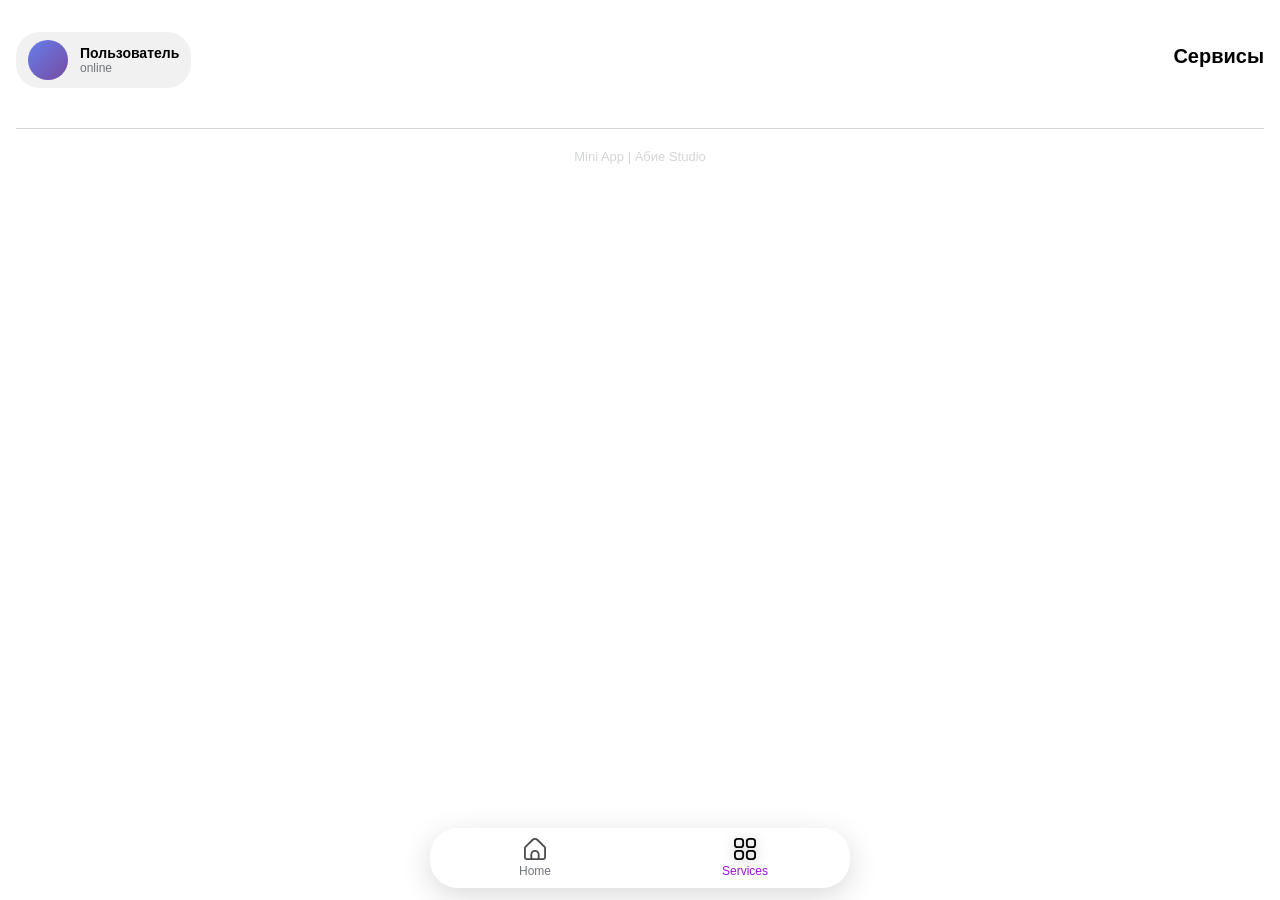
==== Services.html @ af683c38 "Add files via upload" ====
<!DOCTYPE html>
<html lang="ru">
<head>
    <meta charset="UTF-8">
    <meta name="viewport" content="width=device-width, initial-scale=1.0">
    <title>Личный акант | Абие</title>
    <script src="https://telegram.org/js/telegram-web-app.js"></script>
    <style>
        * {
            margin: 0;
            padding: 0;
            box-sizing: border-box;
            font-family: -apple-system, BlinkMacSystemFont, 'Segoe UI', Roboto, Helvetica, Arial, sans-serif;
        }
        
        body {
            background: var(--tg-theme-bg-color, #ffffff);
            color: var(--tg-theme-text-color, #000000);
            min-height: 100vh;
            transition: background-color 0.3s, color 0.3s;
        }
        
        .container {
            max-width: 100%;
            padding: 16px;
            margin: 0 auto;
        }
        
        .header-container {
            display: flex;
            justify-content: space-between;
            align-items: center;
            margin-bottom: 24px;
            padding: 16px 0;
        }
        
        .app-title {
            display: flex;
            flex-direction: column;
            align-items: flex-end;
        }
        
        h1 {
            font-size: 20px;
            font-weight: 700;
            margin-bottom: 8px;
            color: var(--tg-theme-text-color, #000000);
        }
        
        .subtitle {
            font-size: 14px;
            color: var(--tg-theme-hint-color, #707579);
            opacity: 0.8;
        }
        
        .user-profile {
            display: flex;
            align-items: center;
            gap: 12px;
            padding: 8px 12px;
            background: var(--tg-theme-secondary-bg-color, #f1f1f1);
            border-radius: 24px;
            min-width: 150px;
        }
        
        .user-avatar {
            width: 40px;
            height: 40px;
            border-radius: 50%;
            background: linear-gradient(135deg, #667eea 0%, #764ba2 100%);
            display: flex;
            align-items: center;
            justify-content: center;
            color: white;
            font-weight: 600;
            font-size: 16px;
            overflow: hidden;
        }
        
        .user-avatar img {
            width: 100%;
            height: 100%;
            object-fit: cover;
        }
        
        .user-info {
            display: flex;
            flex-direction: column;
        }
        
        .user-name {
            font-size: 14px;
            font-weight: 600;
            color: var(--tg-theme-text-color, #000000);
            white-space: nowrap;
            overflow: hidden;
            text-overflow: ellipsis;
            max-width: 100px;
        }
        
        .user-status {
            font-size: 12px;
            color: var(--tg-theme-hint-color, #707579);
        }
        
        .search-container {
            display: flex;
            margin-bottom: 20px;
            background: var(--tg-theme-secondary-bg-color, #f1f1f1);
            border-radius: 12px;
            overflow: hidden;
            padding: 4px;
        }
        
        #city-input {
            flex: 1;
            padding: 12px 16px;
            border: none;
            background: transparent;
            font-size: 16px;
            color: var(--tg-theme-text-color, #000000);
            outline: none;
        }
        
        #city-input::placeholder {
            color: var(--tg-theme-hint-color, #707579);
        }
        
        #search-btn {
            padding: 12px 20px;
            background: var(--tg-theme-button-color, #3390ec);
            color: var(--tg-theme-button-text-color, #ffffff);
            border: none;
            border-radius: 8px;
            font-size: 16px;
            font-weight: 500;
            cursor: pointer;
            transition: opacity 0.2s;
        }
        
        #search-btn:active {
            opacity: 0.8;
        }
        
        .weather-card {
            background: var(--tg-theme-secondary-bg-color, #f1f1f1);
            border-radius: 16px;
            padding: 20px;
            margin-bottom: 16px;
            display: none;
            animation: fadeIn 0.3s ease;
        }
        
        @keyframes fadeIn {
            from { opacity: 0; transform: translateY(10px); }
            to { opacity: 1; transform: translateY(0); }
        }
        
        .current-weather {
            display: flex;
            justify-content: space-between;
            align-items: center;
            margin-bottom: 20px;
            padding-bottom: 20px;
            border-bottom: 1px solid var(--tg-theme-hint-color, #707579);
            opacity: 0.2;
        }
        
        .weather-info {
            flex: 1;
        }
        
        .city-name {
            font-size: 18px;
            font-weight: 700;
            margin-bottom: 4px;
            color: var(--tg-theme-text-color, #000000);
        }
        
        .weather-description {
            font-size: 14px;
            color: var(--tg-theme-hint-color, #707579);
            margin-bottom: 12px;
            text-transform: capitalize;
        }
        
        .temperature {
            font-size: 48px;
            font-weight: 700;
            color: var(--tg-theme-text-color, #000000);
        }
        
        .weather-icon {
            width: 80px;
            height: 80px;
        }
        
        .weather-details {
            display: grid;
            grid-template-columns: repeat(2, 1fr);
            gap: 12px;
        }
        
        .detail-item {
            background: var(--tg-theme-bg-color, #ffffff);
            border-radius: 12px;
            padding: 16px;
            text-align: center;
        }
        
        .detail-label {
            font-size: 13px;
            color: var(--tg-theme-hint-color, #707579);
            margin-bottom: 6px;
        }
        
        .detail-value {
            font-size: 16px;
            font-weight: 600;
            color: var(--tg-theme-text-color, #000000);
        }
        
        .error-message {
            background: var(--tg-theme-secondary-bg-color, #f1f1f1);
            border-radius: 12px;
            padding: 20px;
            text-align: center;
            display: none;
            margin-bottom: 16px;
            color: var(--tg-theme-text-color, #000000);
            animation: fadeIn 0.3s ease;
        }
        
        .loading {
            text-align: center;
            padding: 40px 0;
            color: var(--tg-theme-hint-color, #707579);
            display: none;
        }
        
        
        
        .location-btn:active {
            opacity: 0.8;
        }
        
        footer {
            text-align: center;
            margin-top: 24px;
            padding-top: 20px;
            border-top: 1px solid var(--tg-theme-hint-color, #707579);
            opacity: 0.3;
            font-size: 13px;
            color: var(--tg-theme-hint-color, #707579);
        }
        
        /* Адаптация для темной темы Telegram */
        @media (prefers-color-scheme: dark) {
            body {
                background: var(--tg-theme-bg-color, #0f0f0f);
            }
            
            .user-profile {
                background: var(--tg-theme-bg-color, #1a1a1a);
            }
        }
        
        /* Анимация загрузки */
        .spinner {
            width: 40px;
            height: 40px;
            border: 3px solid var(--tg-theme-hint-color, #707579);
            border-top-color: var(--tg-theme-button-color, #3390ec);
            border-radius: 50%;
            animation: spin 1s linear infinite;
            margin: 0 auto 16px;
        }
        
        @keyframes spin {
            to { transform: rotate(360deg); }
        }
        
        /* Адаптация под разные размеры экрана */
        @media (max-width: 480px) {
            .header-container {
                flex-direction: column;
                align-items: stretch;
                gap: 16px;
            }
            
            .user-profile {
                align-self: flex-start;
                order: 1;
                min-width: auto;
            }
            
            .app-title {
                align-items: flex-start;
                order: 2;
            }
            
            .weather-details {
                grid-template-columns: 1fr;
            }
            
            .temperature {
                font-size: 40px;
            }
            
            .weather-icon {
                width: 70px;
            }
            
            .user-name {
                max-width: 120px;
            }
        }
        
        @media (max-width: 320px) {
            .user-profile {
                min-width: auto;
                padding: 6px 8px;
            }
            
            .user-avatar {
                width: 32px;
                height: 32px;
                font-size: 14px;
            }
            
            .user-name {
                font-size: 12px;
                max-width: 80px;
            }
            
            .user-status {
                font-size: 10px;
            }
        }
        
        /* Анимация появления профиля */
        @keyframes slideIn {
            from { opacity: 0; transform: translateX(-20px); }
            to { opacity: 1; transform: translateX(0); }
        }
        
        .user-profile {
            animation: slideIn 0.5s ease;
        }

        /* ===== Bottom Navigation | iOS 26 Liquid Glass ===== */
.bottom-nav {
    position: fixed;
    bottom: 12px;
    left: 50%;
    transform: translateX(-50%);
    width: calc(100% - 24px);
    max-width: 420px;

    display: flex;
    justify-content: space-around;
    align-items: center;

    padding: 10px 0;
    border-radius: 28px;

    background: rgba(255, 255, 255, 0.55);
    backdrop-filter: blur(20px);
    -webkit-backdrop-filter: blur(20px);

    box-shadow:
        0 8px 30px rgba(0, 0, 0, 0.15),
        inset 0 1px 0 rgba(255, 255, 255, 0.6);

    z-index: 1000;
}

.nav-item {
    flex: 1;
    text-align: center;
    text-decoration: none;

    display: flex;
    flex-direction: column;
    align-items: center;
    gap: 4px;

    color: var(--tg-theme-hint-color, #707579);
    font-size: 12px;
    font-weight: 500;

    transition: all 0.25s ease;
}

.nav-item img {
    width: 22px;
    height: 22px;
    opacity: 0.7;
}

.nav-item.active {
    color: var(--tg-theme-button-color, #9f11e0);
}

.nav-item.active img {
    opacity: 1;
    filter: drop-shadow(0 2px 6px rgba(0,0,0,0.25));
}

/* Отступ снизу, чтобы контент не перекрывался */
body {
    padding-bottom: 90px;
}

/* Тёмная тема */
@media (prefers-color-scheme: dark) {
    .bottom-nav {
        background: rgba(30, 30, 30, 0.6);
        box-shadow:
            0 8px 30px rgba(0, 0, 0, 0.6),
            inset 0 1px 0 rgba(255, 255, 255, 0.05);
    }
}

    </style>
</head>
<body>

   

    <div class="container">
        <div class="header-container">
            <div class="user-profile" id="user-profile">
                <div class="user-avatar" id="user-avatar">
                    <!-- Аватар будет вставлен через JS -->
                </div>
                <div class="user-info">
                    <div class="user-name" id="user-name">Пользователь</div>
                    <div class="user-status" id="user-status">online</div>
                </div>
            </div>
            
            
            <div class="app-title">
                <h1>Сервисы</h1>
            </div>
        </div>
        <!-- Bottom Navigation -->
        <nav class="bottom-nav">
            <a href="index.html" class="nav-item">
            <img src="ic_home.svg" alt="Home">
            <span>Home</span>
            </a>

            <a href="Services.html" class="nav-item active">
            <img src="ic_servisec.svg" alt="Services">
            <span>Services</span>
            </a>
        </nav>

        <footer>
            <p>Mini App | Абие Studio</p>
        </footer>
    </div>

    <script>
        // Инициализация Telegram Web App
        const tg = window.Telegram.WebApp;
        
        // Расширяем приложение на весь экран
        tg.expand();
        
        // Применяем тему Telegram
        document.body.style.backgroundColor = tg.themeParams.bg_color || '#ffffff';
        document.body.style.color = tg.themeParams.text_color || '#000000';
        
        // Обновление профиля пользователя Telegram
        function updateUserProfile() {
            const user = tg.initDataUnsafe.user;
            const userProfile = document.getElementById('user-profile');
            const userAvatar = document.getElementById('user-avatar');
            const userName = document.getElementById('user-name');
            const userStatus = document.getElementById('user-status');
            
            if (user) {
                // Имя пользователя
                const displayName = user.first_name || user.username || 'Пользователь';
                userName.textContent = displayName;
                
                // Аватар пользователя
                if (user.photo_url) {
                    userAvatar.innerHTML = `<img src="${user.photo_url}" alt="${displayName}">`;
                } else {
                    // Если нет фото, показываем первую букву имени
                    const firstLetter = displayName.charAt(0).toUpperCase();
                    userAvatar.textContent = firstLetter;
                    
                    // Градиент на основе ID пользователя
                    const userId = user.id;
                    const colors = [
                        ['#667eea', '#764ba2'],
                        ['#f093fb', '#f5576c'],
                        ['#4facfe', '#00f2fe'],
                        ['#43e97b', '#38f9d7'],
                        ['#fa709a', '#fee140']
                    ];
                    const colorIndex = userId % colors.length;
                    userAvatar.style.background = `linear-gradient(135deg, ${colors[colorIndex][0]}, ${colors[colorIndex][1]})`;
                }
                
                // Статус (если есть last_name, показываем фамилию)
                if (user.last_name) {
                    userStatus.textContent = user.last_name;
                } else if (user.username) {
                    userStatus.textContent = `@${user.username}`;
                } else {
                    userStatus.textContent = 'Telegram';
                }
                
                // Показываем профиль
                userProfile.style.display = 'flex';
            } else {
                // Если данные пользователя недоступны
                userProfile.style.display = 'flex'; // Все равно показываем, но с дефолтными значениями
            }
        }
        
        // Элементы DOM
        const cityInput = document.getElementById('city-input');
        const searchBtn = document.getElementById('search-btn');
        
        const weatherCard = document.getElementById('weather-card');
        const errorMessage = document.getElementById('error-message');
        const loading = document.getElementById('loading');
        
        // Элементы для отображения данных
        const cityName = document.getElementById('city-name');
        const weatherDescription = document.getElementById('weather-description');
        const temperature = document.getElementById('temperature');
        const weatherIcon = document.getElementById('weather-icon');
        const feelsLike = document.getElementById('feels-like');
        const humidity = document.getElementById('humidity');
        const pressure = document.getElementById('pressure');
        const windSpeed = document.getElementById('wind-speed');
        const visibility = document.getElementById('visibility');
        const sunrise = document.getElementById('sunrise');
        const sunset = document.getElementById('sunset');
        
        // Показать/скрыть загрузку
        function showLoading(show) {
            loading.style.display = show ? 'block' : 'none';
            if (show) {
                weatherCard.style.display = 'none';
                errorMessage.style.display = 'none';
            }
        }
        
       
        // Обновление интерфейса
        function updateWeatherUI(data) {
            // Основные данные
            cityName.textContent = `${data.name}, ${data.sys.country}`;
            weatherDescription.textContent = data.weather[0].description;
            temperature.textContent = `${Math.round(data.main.temp)}°C`;
            
            // Иконка погоды
            const iconCode = data.weather[0].icon;
            weatherIcon.src = `https://openweathermap.org/img/wn/${iconCode}@2x.png`;
            weatherIcon.alt = data.weather[0].description;
            
            // Дополнительные данные
            feelsLike.textContent = `${Math.round(data.main.feels_like)}°C`;
            humidity.textContent = `${data.main.humidity}%`;
            pressure.textContent = `${data.main.pressure} hPa`;
            windSpeed.textContent = `${data.wind.speed} м/с`;
            visibility.textContent = `${(data.visibility / 1000).toFixed(1)} км`;
            
            // Время восхода и закат
            const sunriseTime = new Date(data.sys.sunrise * 1000);
            const sunsetTime = new Date(data.sys.sunset * 1000);
            
            sunrise.textContent = `${sunriseTime.getHours().toString().padStart(2, '0')}:${sunriseTime.getMinutes().toString().padStart(2, '0')}`;
            sunset.textContent = `${sunsetTime.getHours().toString().padStart(2, '0')}:${sunsetTime.getMinutes().toString().padStart(2, '0')}`;
            
            // Изменяем цвет температуры в зависимости от значения
            const temp = data.main.temp;
            if (temp > 25) {
                temperature.style.color = '#ff6b6b'; // Тепло
            } else if (temp < 0) {
                temperature.style.color = '#74b9ff'; // Холодно
            } else {
                temperature.style.color = 'var(--tg-theme-text-color, #000000)';
            }
        }
        
        
        
        // Обработчики событий
        searchBtn.addEventListener('click', () => {
            const city = cityInput.value.trim();
            if (city) {
                getWeatherData(city);
                cityInput.blur(); // Скрываем клавиатуру на мобильных устройствах
            }
        });
        
        
        
        cityInput.addEventListener('keypress', (e) => {
            if (e.key === 'Enter') {
                const city = cityInput.value.trim();
                if (city) {
                    getWeatherData(city);
                    cityInput.blur();
                }
            }
        });
        
        // Инициализация при загрузке
        window.addEventListener('load', () => {
            // Обновляем профиль пользователя
            updateUserProfile();
            
            // Загружаем погоду для Москвы по умолчанию
            // Автоматически определяем местоположение
            getUserLocation();

            
            // Фокусируем поле ввода
            setTimeout(() => {
                cityInput.focus();
            }, 500);
            
            // Настройка клавиатуры Telegram
            if (tg.platform !== 'unknown') {
                tg.MainButton.hide();
                tg.BackButton.hide();
            }
            
            // Показываем кнопку "Назад" если есть история
            if (history.length > 1) {
                tg.BackButton.show();
            }
        });
        
        // Обработка кнопки "Назад" в Telegram
        tg.onEvent('backButtonClicked', () => {
            if (weatherCard.style.display === 'block') {
                weatherCard.style.display = 'none';
                cityInput.value = '';
                cityInput.focus();
                tg.BackButton.hide();
            } else {
                tg.close();
            }
        });
        
        // Обработка клика по профилю пользователя
        document.getElementById('user-profile').addEventListener('click', () => {
            const user = tg.initDataUnsafe.user;
            if (user && user.username) {
                // Показываем информацию о пользователе
                tg.showAlert(`👤 ${user.first_name || ''} ${user.last_name || ''}\n@${user.username}`);
            } else {
                tg.showAlert('Информация о пользователе доступна только в Telegram');
            }
        });
    </script>
</body>
</html>
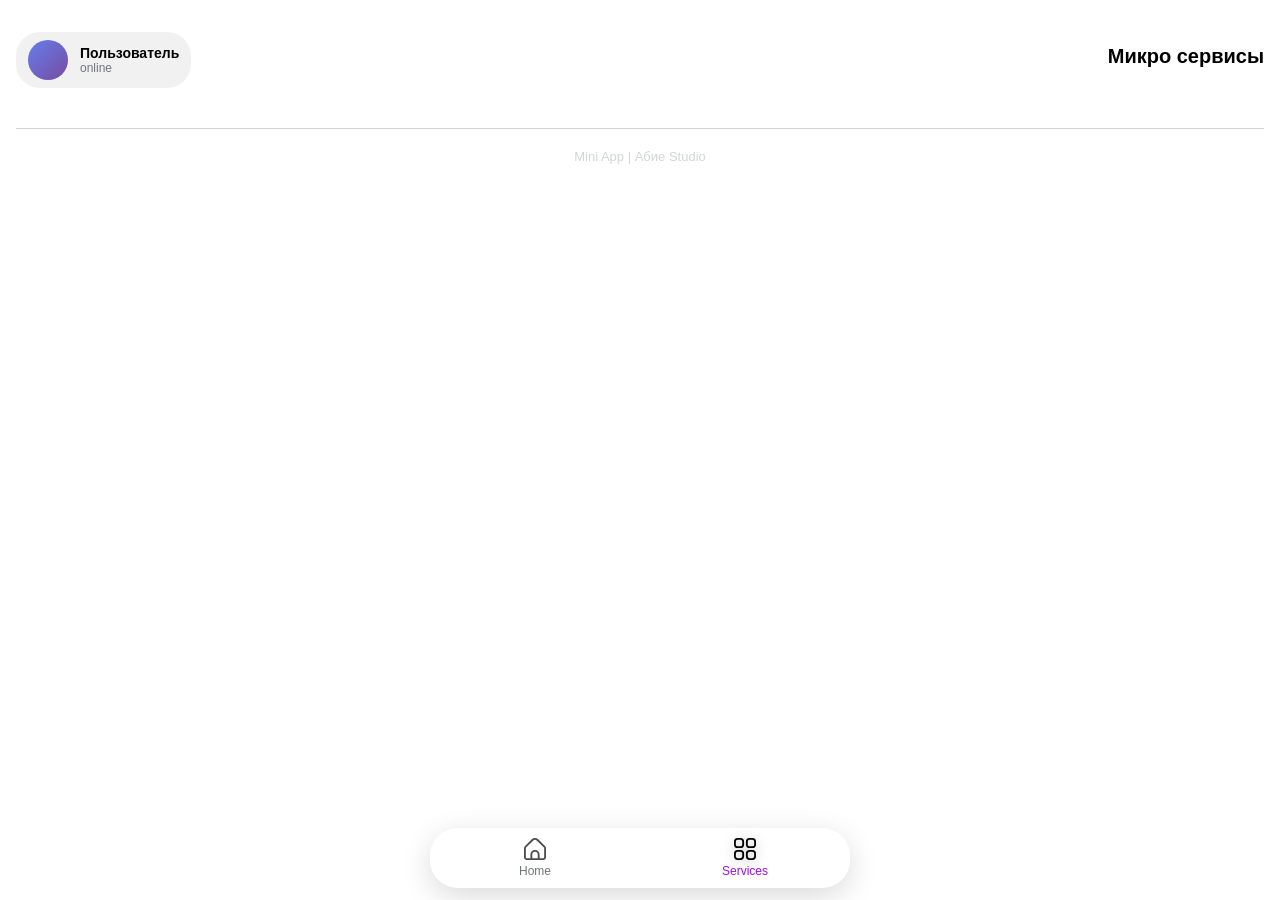
==== commit 3d58696a: "Add files via upload" ====
--- a/Services.html
+++ b/Services.html
@@ -349,85 +349,81 @@
         }
 
         /* ===== Bottom Navigation | iOS 26 Liquid Glass ===== */
-.bottom-nav {
-    position: fixed;
-    bottom: 12px;
-    left: 50%;
-    transform: translateX(-50%);
-    width: calc(100% - 24px);
-    max-width: 420px;
-
-    display: flex;
-    justify-content: space-around;
-    align-items: center;
-
-    padding: 10px 0;
-    border-radius: 28px;
-
-    background: rgba(255, 255, 255, 0.55);
-    backdrop-filter: blur(20px);
-    -webkit-backdrop-filter: blur(20px);
-
-    box-shadow:
-        0 8px 30px rgba(0, 0, 0, 0.15),
-        inset 0 1px 0 rgba(255, 255, 255, 0.6);
-
-    z-index: 1000;
-}
-
-.nav-item {
-    flex: 1;
-    text-align: center;
-    text-decoration: none;
-
-    display: flex;
-    flex-direction: column;
-    align-items: center;
-    gap: 4px;
-
-    color: var(--tg-theme-hint-color, #707579);
-    font-size: 12px;
-    font-weight: 500;
-
-    transition: all 0.25s ease;
-}
-
-.nav-item img {
-    width: 22px;
-    height: 22px;
-    opacity: 0.7;
-}
-
-.nav-item.active {
-    color: var(--tg-theme-button-color, #9f11e0);
-}
-
-.nav-item.active img {
-    opacity: 1;
-    filter: drop-shadow(0 2px 6px rgba(0,0,0,0.25));
-}
-
-/* Отступ снизу, чтобы контент не перекрывался */
-body {
-    padding-bottom: 90px;
-}
-
-/* Тёмная тема */
-@media (prefers-color-scheme: dark) {
-    .bottom-nav {
-        background: rgba(30, 30, 30, 0.6);
-        box-shadow:
-            0 8px 30px rgba(0, 0, 0, 0.6),
-            inset 0 1px 0 rgba(255, 255, 255, 0.05);
+        .bottom-nav {
+            position: fixed;
+            bottom: 12px;
+            left: 50%;
+            transform: translateX(-50%);
+            width: calc(100% - 24px);
+            max-width: 420px;
+
+            display: flex;
+            justify-content: space-around;
+            align-items: center;
+
+            padding: 10px 0;
+            border-radius: 28px;
+
+            background: rgba(255, 255, 255, 0.55);
+            backdrop-filter: blur(20px);
+            -webkit-backdrop-filter: blur(20px);
+
+            box-shadow:
+            0 8px 30px rgba(0, 0, 0, 0.15),
+            inset 0 1px 0 rgba(255, 255, 255, 0.6);
+
+            z-index: 1000;
+        }
+
+        .nav-item {
+            flex: 1;
+            text-align: center;
+            text-decoration: none;
+
+            display: flex;
+            flex-direction: column;
+            align-items: center;
+            gap: 4px;
+
+            color: var(--tg-theme-hint-color, #707579);
+            font-size: 12px;
+            font-weight: 500;
+
+            transition: all 0.25s ease;
+        }
+
+        .nav-item img {
+            width: 22px;
+            height: 22px;
+            opacity: 0.7;
+        }
+
+        .nav-item.active {
+            color: var(--tg-theme-button-color, #9f11e0);
+        }
+
+        .nav-item.active img {
+            opacity: 1;
+            filter: drop-shadow(0 2px 6px rgba(0,0,0,0.25));
+        }
+
+        /* Отступ снизу, чтобы контент не перекрывался */
+        body {
+            padding-bottom: 90px;
+        }
+
+        /* Тёмная тема */
+            @media (prefers-color-scheme: dark) {
+        .bottom-nav {
+            background: rgba(30, 30, 30, 0.6);
+            box-shadow:
+                0 8px 30px rgba(0, 0, 0, 0.6),
+                inset 0 1px 0 rgba(255, 255, 255, 0.05);
+        }
     }
-}
-
-    </style>
+</style>
 </head>
 <body>
-
-   
-
     <div class="container">
         <div class="header-container">
             <div class="user-profile" id="user-profile">
@@ -440,9 +436,8 @@
                 </div>
             </div>
             
-            
             <div class="app-title">
-                <h1>Сервисы</h1>
+                <h1>Микро сервисы</h1>
             </div>
         </div>
         <!-- Bottom Navigation -->
@@ -464,207 +459,39 @@
     </div>
 
     <script>
-        // Инициализация Telegram Web App
-        const tg = window.Telegram.WebApp;
-        
-        // Расширяем приложение на весь экран
-        tg.expand();
-        
-        // Применяем тему Telegram
-        document.body.style.backgroundColor = tg.themeParams.bg_color || '#ffffff';
-        document.body.style.color = tg.themeParams.text_color || '#000000';
-        
-        // Обновление профиля пользователя Telegram
-        function updateUserProfile() {
-            const user = tg.initDataUnsafe.user;
-            const userProfile = document.getElementById('user-profile');
-            const userAvatar = document.getElementById('user-avatar');
-            const userName = document.getElementById('user-name');
-            const userStatus = document.getElementById('user-status');
-            
-            if (user) {
-                // Имя пользователя
-                const displayName = user.first_name || user.username || 'Пользователь';
-                userName.textContent = displayName;
-                
-                // Аватар пользователя
-                if (user.photo_url) {
-                    userAvatar.innerHTML = `<img src="${user.photo_url}" alt="${displayName}">`;
-                } else {
-                    // Если нет фото, показываем первую букву имени
-                    const firstLetter = displayName.charAt(0).toUpperCase();
-                    userAvatar.textContent = firstLetter;
-                    
-                    // Градиент на основе ID пользователя
-                    const userId = user.id;
-                    const colors = [
-                        ['#667eea', '#764ba2'],
-                        ['#f093fb', '#f5576c'],
-                        ['#4facfe', '#00f2fe'],
-                        ['#43e97b', '#38f9d7'],
-                        ['#fa709a', '#fee140']
-                    ];
-                    const colorIndex = userId % colors.length;
-                    userAvatar.style.background = `linear-gradient(135deg, ${colors[colorIndex][0]}, ${colors[colorIndex][1]})`;
-                }
-                
-                // Статус (если есть last_name, показываем фамилию)
-                if (user.last_name) {
-                    userStatus.textContent = user.last_name;
-                } else if (user.username) {
-                    userStatus.textContent = `@${user.username}`;
-                } else {
-                    userStatus.textContent = 'Telegram';
-                }
-                
-                // Показываем профиль
-                userProfile.style.display = 'flex';
-            } else {
-                // Если данные пользователя недоступны
-                userProfile.style.display = 'flex'; // Все равно показываем, но с дефолтными значениями
-            }
-        }
-        
-        // Элементы DOM
-        const cityInput = document.getElementById('city-input');
-        const searchBtn = document.getElementById('search-btn');
-        
-        const weatherCard = document.getElementById('weather-card');
-        const errorMessage = document.getElementById('error-message');
-        const loading = document.getElementById('loading');
-        
-        // Элементы для отображения данных
-        const cityName = document.getElementById('city-name');
-        const weatherDescription = document.getElementById('weather-description');
-        const temperature = document.getElementById('temperature');
-        const weatherIcon = document.getElementById('weather-icon');
-        const feelsLike = document.getElementById('feels-like');
-        const humidity = document.getElementById('humidity');
-        const pressure = document.getElementById('pressure');
-        const windSpeed = document.getElementById('wind-speed');
-        const visibility = document.getElementById('visibility');
-        const sunrise = document.getElementById('sunrise');
-        const sunset = document.getElementById('sunset');
-        
-        // Показать/скрыть загрузку
-        function showLoading(show) {
-            loading.style.display = show ? 'block' : 'none';
-            if (show) {
-                weatherCard.style.display = 'none';
-                errorMessage.style.display = 'none';
-            }
-        }
-        
-       
-        // Обновление интерфейса
-        function updateWeatherUI(data) {
-            // Основные данные
-            cityName.textContent = `${data.name}, ${data.sys.country}`;
-            weatherDescription.textContent = data.weather[0].description;
-            temperature.textContent = `${Math.round(data.main.temp)}°C`;
-            
-            // Иконка погоды
-            const iconCode = data.weather[0].icon;
-            weatherIcon.src = `https://openweathermap.org/img/wn/${iconCode}@2x.png`;
-            weatherIcon.alt = data.weather[0].description;
-            
-            // Дополнительные данные
-            feelsLike.textContent = `${Math.round(data.main.feels_like)}°C`;
-            humidity.textContent = `${data.main.humidity}%`;
-            pressure.textContent = `${data.main.pressure} hPa`;
-            windSpeed.textContent = `${data.wind.speed} м/с`;
-            visibility.textContent = `${(data.visibility / 1000).toFixed(1)} км`;
-            
-            // Время восхода и закат
-            const sunriseTime = new Date(data.sys.sunrise * 1000);
-            const sunsetTime = new Date(data.sys.sunset * 1000);
-            
-            sunrise.textContent = `${sunriseTime.getHours().toString().padStart(2, '0')}:${sunriseTime.getMinutes().toString().padStart(2, '0')}`;
-            sunset.textContent = `${sunsetTime.getHours().toString().padStart(2, '0')}:${sunsetTime.getMinutes().toString().padStart(2, '0')}`;
-            
-            // Изменяем цвет температуры в зависимости от значения
-            const temp = data.main.temp;
-            if (temp > 25) {
-                temperature.style.color = '#ff6b6b'; // Тепло
-            } else if (temp < 0) {
-                temperature.style.color = '#74b9ff'; // Холодно
-            } else {
-                temperature.style.color = 'var(--tg-theme-text-color, #000000)';
-            }
-        }
-        
-        
-        
-        // Обработчики событий
-        searchBtn.addEventListener('click', () => {
-            const city = cityInput.value.trim();
-            if (city) {
-                getWeatherData(city);
-                cityInput.blur(); // Скрываем клавиатуру на мобильных устройствах
-            }
-        });
-        
-        
-        
-        cityInput.addEventListener('keypress', (e) => {
-            if (e.key === 'Enter') {
-                const city = cityInput.value.trim();
-                if (city) {
-                    getWeatherData(city);
-                    cityInput.blur();
-                }
-            }
-        });
-        
-        // Инициализация при загрузке
-        window.addEventListener('load', () => {
-            // Обновляем профиль пользователя
-            updateUserProfile();
-            
-            // Загружаем погоду для Москвы по умолчанию
-            // Автоматически определяем местоположение
-            getUserLocation();
-
-            
-            // Фокусируем поле ввода
-            setTimeout(() => {
-                cityInput.focus();
-            }, 500);
-            
-            // Настройка клавиатуры Telegram
-            if (tg.platform !== 'unknown') {
-                tg.MainButton.hide();
-                tg.BackButton.hide();
-            }
-            
-            // Показываем кнопку "Назад" если есть история
-            if (history.length > 1) {
-                tg.BackButton.show();
-            }
-        });
-        
-        // Обработка кнопки "Назад" в Telegram
-        tg.onEvent('backButtonClicked', () => {
-            if (weatherCard.style.display === 'block') {
-                weatherCard.style.display = 'none';
-                cityInput.value = '';
-                cityInput.focus();
-                tg.BackButton.hide();
-            } else {
-                tg.close();
-            }
-        });
-        
-        // Обработка клика по профилю пользователя
-        document.getElementById('user-profile').addEventListener('click', () => {
-            const user = tg.initDataUnsafe.user;
-            if (user && user.username) {
-                // Показываем информацию о пользователе
-                tg.showAlert(`👤 ${user.first_name || ''} ${user.last_name || ''}\n@${user.username}`);
-            } else {
-                tg.showAlert('Информация о пользователе доступна только в Telegram');
-            }
-        });
-    </script>
+    const tg = window.Telegram.WebApp;
+    tg.expand();
+
+function updateUserProfile() {
+    const user = tg.initDataUnsafe.user;
+
+    const avatar = document.getElementById('user-avatar');
+    const name = document.getElementById('user-name');
+    const status = document.getElementById('user-status');
+
+    if (!user) {
+        name.textContent = 'Откройте через Telegram';
+        status.textContent = 'Mini App';
+        return;
+    }
+
+    const displayName = user.first_name || user.username || 'Пользователь';
+    name.textContent = displayName;
+
+    if (user.username) {
+        status.textContent = '@' + user.username;
+    } else {
+        status.textContent = 'Telegram';
+    }
+
+    if (user.photo_url) {
+        avatar.innerHTML = `<img src="${user.photo_url}">`;
+    } else {
+        avatar.textContent = displayName[0].toUpperCase();
+    }
+}
+
+window.addEventListener('load', updateUserProfile);
+</script>
 </body>
 </html>
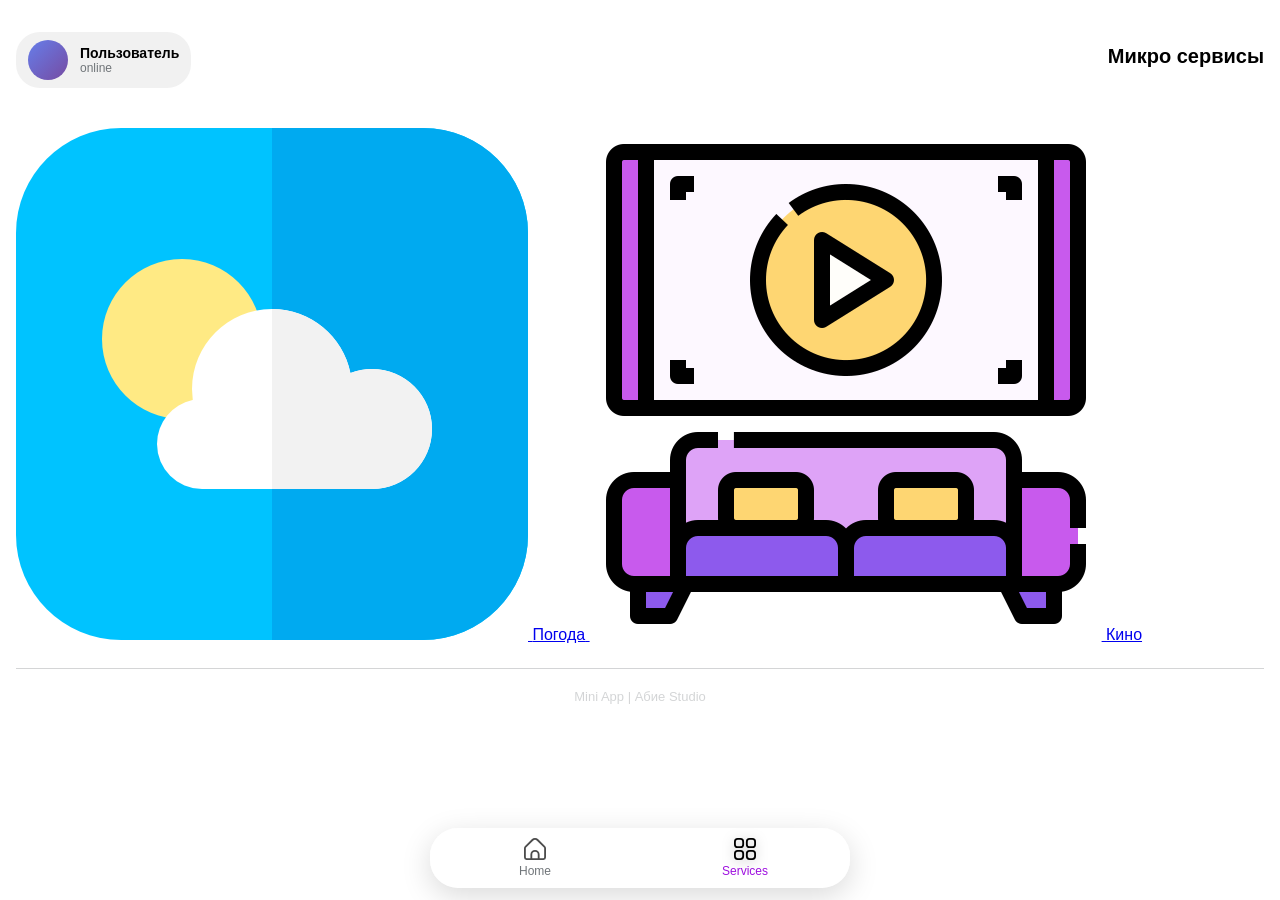
==== commit 04d650e9: "Add files via upload" ====
--- a/Services.html
+++ b/Services.html
@@ -5,423 +5,7 @@
     <meta name="viewport" content="width=device-width, initial-scale=1.0">
     <title>Личный акант | Абие</title>
     <script src="https://telegram.org/js/telegram-web-app.js"></script>
-    <style>
-        * {
-            margin: 0;
-            padding: 0;
-            box-sizing: border-box;
-            font-family: -apple-system, BlinkMacSystemFont, 'Segoe UI', Roboto, Helvetica, Arial, sans-serif;
-        }
-        
-        body {
-            background: var(--tg-theme-bg-color, #ffffff);
-            color: var(--tg-theme-text-color, #000000);
-            min-height: 100vh;
-            transition: background-color 0.3s, color 0.3s;
-        }
-        
-        .container {
-            max-width: 100%;
-            padding: 16px;
-            margin: 0 auto;
-        }
-        
-        .header-container {
-            display: flex;
-            justify-content: space-between;
-            align-items: center;
-            margin-bottom: 24px;
-            padding: 16px 0;
-        }
-        
-        .app-title {
-            display: flex;
-            flex-direction: column;
-            align-items: flex-end;
-        }
-        
-        h1 {
-            font-size: 20px;
-            font-weight: 700;
-            margin-bottom: 8px;
-            color: var(--tg-theme-text-color, #000000);
-        }
-        
-        .subtitle {
-            font-size: 14px;
-            color: var(--tg-theme-hint-color, #707579);
-            opacity: 0.8;
-        }
-        
-        .user-profile {
-            display: flex;
-            align-items: center;
-            gap: 12px;
-            padding: 8px 12px;
-            background: var(--tg-theme-secondary-bg-color, #f1f1f1);
-            border-radius: 24px;
-            min-width: 150px;
-        }
-        
-        .user-avatar {
-            width: 40px;
-            height: 40px;
-            border-radius: 50%;
-            background: linear-gradient(135deg, #667eea 0%, #764ba2 100%);
-            display: flex;
-            align-items: center;
-            justify-content: center;
-            color: white;
-            font-weight: 600;
-            font-size: 16px;
-            overflow: hidden;
-        }
-        
-        .user-avatar img {
-            width: 100%;
-            height: 100%;
-            object-fit: cover;
-        }
-        
-        .user-info {
-            display: flex;
-            flex-direction: column;
-        }
-        
-        .user-name {
-            font-size: 14px;
-            font-weight: 600;
-            color: var(--tg-theme-text-color, #000000);
-            white-space: nowrap;
-            overflow: hidden;
-            text-overflow: ellipsis;
-            max-width: 100px;
-        }
-        
-        .user-status {
-            font-size: 12px;
-            color: var(--tg-theme-hint-color, #707579);
-        }
-        
-        .search-container {
-            display: flex;
-            margin-bottom: 20px;
-            background: var(--tg-theme-secondary-bg-color, #f1f1f1);
-            border-radius: 12px;
-            overflow: hidden;
-            padding: 4px;
-        }
-        
-        #city-input {
-            flex: 1;
-            padding: 12px 16px;
-            border: none;
-            background: transparent;
-            font-size: 16px;
-            color: var(--tg-theme-text-color, #000000);
-            outline: none;
-        }
-        
-        #city-input::placeholder {
-            color: var(--tg-theme-hint-color, #707579);
-        }
-        
-        #search-btn {
-            padding: 12px 20px;
-            background: var(--tg-theme-button-color, #3390ec);
-            color: var(--tg-theme-button-text-color, #ffffff);
-            border: none;
-            border-radius: 8px;
-            font-size: 16px;
-            font-weight: 500;
-            cursor: pointer;
-            transition: opacity 0.2s;
-        }
-        
-        #search-btn:active {
-            opacity: 0.8;
-        }
-        
-        .weather-card {
-            background: var(--tg-theme-secondary-bg-color, #f1f1f1);
-            border-radius: 16px;
-            padding: 20px;
-            margin-bottom: 16px;
-            display: none;
-            animation: fadeIn 0.3s ease;
-        }
-        
-        @keyframes fadeIn {
-            from { opacity: 0; transform: translateY(10px); }
-            to { opacity: 1; transform: translateY(0); }
-        }
-        
-        .current-weather {
-            display: flex;
-            justify-content: space-between;
-            align-items: center;
-            margin-bottom: 20px;
-            padding-bottom: 20px;
-            border-bottom: 1px solid var(--tg-theme-hint-color, #707579);
-            opacity: 0.2;
-        }
-        
-        .weather-info {
-            flex: 1;
-        }
-        
-        .city-name {
-            font-size: 18px;
-            font-weight: 700;
-            margin-bottom: 4px;
-            color: var(--tg-theme-text-color, #000000);
-        }
-        
-        .weather-description {
-            font-size: 14px;
-            color: var(--tg-theme-hint-color, #707579);
-            margin-bottom: 12px;
-            text-transform: capitalize;
-        }
-        
-        .temperature {
-            font-size: 48px;
-            font-weight: 700;
-            color: var(--tg-theme-text-color, #000000);
-        }
-        
-        .weather-icon {
-            width: 80px;
-            height: 80px;
-        }
-        
-        .weather-details {
-            display: grid;
-            grid-template-columns: repeat(2, 1fr);
-            gap: 12px;
-        }
-        
-        .detail-item {
-            background: var(--tg-theme-bg-color, #ffffff);
-            border-radius: 12px;
-            padding: 16px;
-            text-align: center;
-        }
-        
-        .detail-label {
-            font-size: 13px;
-            color: var(--tg-theme-hint-color, #707579);
-            margin-bottom: 6px;
-        }
-        
-        .detail-value {
-            font-size: 16px;
-            font-weight: 600;
-            color: var(--tg-theme-text-color, #000000);
-        }
-        
-        .error-message {
-            background: var(--tg-theme-secondary-bg-color, #f1f1f1);
-            border-radius: 12px;
-            padding: 20px;
-            text-align: center;
-            display: none;
-            margin-bottom: 16px;
-            color: var(--tg-theme-text-color, #000000);
-            animation: fadeIn 0.3s ease;
-        }
-        
-        .loading {
-            text-align: center;
-            padding: 40px 0;
-            color: var(--tg-theme-hint-color, #707579);
-            display: none;
-        }
-        
-        
-        
-        .location-btn:active {
-            opacity: 0.8;
-        }
-        
-        footer {
-            text-align: center;
-            margin-top: 24px;
-            padding-top: 20px;
-            border-top: 1px solid var(--tg-theme-hint-color, #707579);
-            opacity: 0.3;
-            font-size: 13px;
-            color: var(--tg-theme-hint-color, #707579);
-        }
-        
-        /* Адаптация для темной темы Telegram */
-        @media (prefers-color-scheme: dark) {
-            body {
-                background: var(--tg-theme-bg-color, #0f0f0f);
-            }
-            
-            .user-profile {
-                background: var(--tg-theme-bg-color, #1a1a1a);
-            }
-        }
-        
-        /* Анимация загрузки */
-        .spinner {
-            width: 40px;
-            height: 40px;
-            border: 3px solid var(--tg-theme-hint-color, #707579);
-            border-top-color: var(--tg-theme-button-color, #3390ec);
-            border-radius: 50%;
-            animation: spin 1s linear infinite;
-            margin: 0 auto 16px;
-        }
-        
-        @keyframes spin {
-            to { transform: rotate(360deg); }
-        }
-        
-        /* Адаптация под разные размеры экрана */
-        @media (max-width: 480px) {
-            .header-container {
-                flex-direction: column;
-                align-items: stretch;
-                gap: 16px;
-            }
-            
-            .user-profile {
-                align-self: flex-start;
-                order: 1;
-                min-width: auto;
-            }
-            
-            .app-title {
-                align-items: flex-start;
-                order: 2;
-            }
-            
-            .weather-details {
-                grid-template-columns: 1fr;
-            }
-            
-            .temperature {
-                font-size: 40px;
-            }
-            
-            .weather-icon {
-                width: 70px;
-            }
-            
-            .user-name {
-                max-width: 120px;
-            }
-        }
-        
-        @media (max-width: 320px) {
-            .user-profile {
-                min-width: auto;
-                padding: 6px 8px;
-            }
-            
-            .user-avatar {
-                width: 32px;
-                height: 32px;
-                font-size: 14px;
-            }
-            
-            .user-name {
-                font-size: 12px;
-                max-width: 80px;
-            }
-            
-            .user-status {
-                font-size: 10px;
-            }
-        }
-        
-        /* Анимация появления профиля */
-        @keyframes slideIn {
-            from { opacity: 0; transform: translateX(-20px); }
-            to { opacity: 1; transform: translateX(0); }
-        }
-        
-        .user-profile {
-            animation: slideIn 0.5s ease;
-        }
-
-        /* ===== Bottom Navigation | iOS 26 Liquid Glass ===== */
-        .bottom-nav {
-            position: fixed;
-            bottom: 12px;
-            left: 50%;
-            transform: translateX(-50%);
-            width: calc(100% - 24px);
-            max-width: 420px;
-
-            display: flex;
-            justify-content: space-around;
-            align-items: center;
-
-            padding: 10px 0;
-            border-radius: 28px;
-
-            background: rgba(255, 255, 255, 0.55);
-            backdrop-filter: blur(20px);
-            -webkit-backdrop-filter: blur(20px);
-
-            box-shadow:
-            0 8px 30px rgba(0, 0, 0, 0.15),
-            inset 0 1px 0 rgba(255, 255, 255, 0.6);
-
-            z-index: 1000;
-        }
-
-        .nav-item {
-            flex: 1;
-            text-align: center;
-            text-decoration: none;
-
-            display: flex;
-            flex-direction: column;
-            align-items: center;
-            gap: 4px;
-
-            color: var(--tg-theme-hint-color, #707579);
-            font-size: 12px;
-            font-weight: 500;
-
-            transition: all 0.25s ease;
-        }
-
-        .nav-item img {
-            width: 22px;
-            height: 22px;
-            opacity: 0.7;
-        }
-
-        .nav-item.active {
-            color: var(--tg-theme-button-color, #9f11e0);
-        }
-
-        .nav-item.active img {
-            opacity: 1;
-            filter: drop-shadow(0 2px 6px rgba(0,0,0,0.25));
-        }
-
-        /* Отступ снизу, чтобы контент не перекрывался */
-        body {
-            padding-bottom: 90px;
-        }
-
-        /* Тёмная тема */
-            @media (prefers-color-scheme: dark) {
-        .bottom-nav {
-            background: rgba(30, 30, 30, 0.6);
-            box-shadow:
-                0 8px 30px rgba(0, 0, 0, 0.6),
-                inset 0 1px 0 rgba(255, 255, 255, 0.05);
-        }
-    }
-</style>
+    <link rel="stylesheet" href="style.css">
 </head>
 <body>
     <div class="container">
@@ -440,6 +24,20 @@
                 <h1>Микро сервисы</h1>
             </div>
         </div>
+
+        <!-- Micro Services Grid -->
+        <section class="services-grid">
+            <a href="weather.html" class="service-card">
+            <img src="ic_weather.png" alt="Погода">
+            <span>Погода</span>
+            </a>    
+                <!--Сраница с  подбору-->
+            <a href="smart-tv.html" class="service-card">
+            <img src="ic_smart-tv.png" alt="Кино">
+            <span>Кино</span>
+            </a>
+        </section>
+
         <!-- Bottom Navigation -->
         <nav class="bottom-nav">
             <a href="index.html" class="nav-item">
@@ -458,40 +56,6 @@
         </footer>
     </div>
 
-    <script>
-    const tg = window.Telegram.WebApp;
-    tg.expand();
-
-function updateUserProfile() {
-    const user = tg.initDataUnsafe.user;
-
-    const avatar = document.getElementById('user-avatar');
-    const name = document.getElementById('user-name');
-    const status = document.getElementById('user-status');
-
-    if (!user) {
-        name.textContent = 'Откройте через Telegram';
-        status.textContent = 'Mini App';
-        return;
-    }
-
-    const displayName = user.first_name || user.username || 'Пользователь';
-    name.textContent = displayName;
-
-    if (user.username) {
-        status.textContent = '@' + user.username;
-    } else {
-        status.textContent = 'Telegram';
-    }
-
-    if (user.photo_url) {
-        avatar.innerHTML = `<img src="${user.photo_url}">`;
-    } else {
-        avatar.textContent = displayName[0].toUpperCase();
-    }
-}
-
-window.addEventListener('load', updateUserProfile);
-</script>
+    <script src="telegram-webapp.js"></script>
 </body>
 </html>
--- a/style.css
+++ b/style.css
@@ -0,0 +1,474 @@
+* {
+            margin: 0;
+            padding: 0;
+            box-sizing: border-box;
+            font-family: -apple-system, BlinkMacSystemFont, 'Segoe UI', Roboto, Helvetica, Arial, sans-serif;
+        }
+        
+        body {
+            background: var(--tg-theme-bg-color, #ffffff);
+            color: var(--tg-theme-text-color, #000000);
+            min-height: 100vh;
+            transition: background-color 0.3s, color 0.3s;
+        }
+        
+        .container {
+            max-width: 100%;
+            padding: 16px;
+            margin: 0 auto;
+        }
+        
+        .header-container {
+            display: flex;
+            justify-content: space-between;
+            align-items: center;
+            margin-bottom: 24px;
+            padding: 16px 0;
+        }
+        
+        .app-title {
+            display: flex;
+            flex-direction: column;
+            align-items: flex-end;
+        }
+        
+        h1 {
+            font-size: 20px;
+            font-weight: 700;
+            margin-bottom: 8px;
+            color: var(--tg-theme-text-color, #000000);
+        }
+        
+        .subtitle {
+            font-size: 14px;
+            color: var(--tg-theme-hint-color, #707579);
+            opacity: 0.8;
+        }
+        
+        .user-profile {
+            display: flex;
+            align-items: center;
+            gap: 12px;
+            padding: 8px 12px;
+            background: var(--tg-theme-secondary-bg-color, #f1f1f1);
+            border-radius: 24px;
+            min-width: 150px;
+        }
+        
+        .user-avatar {
+            width: 40px;
+            height: 40px;
+            border-radius: 50%;
+            background: linear-gradient(135deg, #667eea 0%, #764ba2 100%);
+            display: flex;
+            align-items: center;
+            justify-content: center;
+            color: white;
+            font-weight: 600;
+            font-size: 16px;
+            overflow: hidden;
+        }
+        
+        .user-avatar img {
+            width: 100%;
+            height: 100%;
+            object-fit: cover;
+        }
+        
+        .user-info {
+            display: flex;
+            flex-direction: column;
+        }
+        
+        .user-name {
+            font-size: 14px;
+            font-weight: 600;
+            color: var(--tg-theme-text-color, #000000);
+            white-space: nowrap;
+            overflow: hidden;
+            text-overflow: ellipsis;
+            max-width: 100px;
+        }
+        
+        .user-status {
+            font-size: 12px;
+            color: var(--tg-theme-hint-color, #707579);
+        }
+        
+        .search-container {
+            display: flex;
+            margin-bottom: 20px;
+            background: var(--tg-theme-secondary-bg-color, #f1f1f1);
+            border-radius: 12px;
+            overflow: hidden;
+            padding: 4px;
+        }
+        
+        #city-input {
+            flex: 1;
+            padding: 12px 16px;
+            border: none;
+            background: transparent;
+            font-size: 16px;
+            color: var(--tg-theme-text-color, #000000);
+            outline: none;
+        }
+        
+        #city-input::placeholder {
+            color: var(--tg-theme-hint-color, #707579);
+        }
+        
+        #search-btn {
+            padding: 12px 20px;
+            background: var(--tg-theme-button-color, #3390ec);
+            color: var(--tg-theme-button-text-color, #ffffff);
+            border: none;
+            border-radius: 8px;
+            font-size: 16px;
+            font-weight: 500;
+            cursor: pointer;
+            transition: opacity 0.2s;
+        }
+        
+        #search-btn:active {
+            opacity: 0.8;
+        }
+        
+        .weather-card {
+            background: var(--tg-theme-secondary-bg-color, #f1f1f1);
+            border-radius: 16px;
+            padding: 20px;
+            margin-bottom: 16px;
+            display: none;
+            animation: fadeIn 0.3s ease;
+        }
+        
+        @keyframes fadeIn {
+            from { opacity: 0; transform: translateY(10px); }
+            to { opacity: 1; transform: translateY(0); }
+        }
+        
+        .current-weather {
+            display: flex;
+            justify-content: space-between;
+            align-items: center;
+            margin-bottom: 20px;
+            padding-bottom: 20px;
+            border-bottom: 1px solid var(--tg-theme-hint-color, #707579);
+            opacity: 0.2;
+        }
+        
+        .weather-info {
+            flex: 1;
+        }
+        
+        .city-name {
+            font-size: 18px;
+            font-weight: 700;
+            margin-bottom: 4px;
+            color: var(--tg-theme-text-color, #000000);
+        }
+        
+        .weather-description {
+            font-size: 14px;
+            color: var(--tg-theme-hint-color, #707579);
+            margin-bottom: 12px;
+            text-transform: capitalize;
+        }
+        
+        .temperature {
+            font-size: 48px;
+            font-weight: 700;
+            color: var(--tg-theme-text-color, #000000);
+        }
+        
+        .weather-icon {
+            width: 80px;
+            height: 80px;
+        }
+        
+        .weather-details {
+            display: grid;
+            grid-template-columns: repeat(2, 1fr);
+            gap: 12px;
+        }
+        
+        .detail-item {
+            background: var(--tg-theme-bg-color, #ffffff);
+            border-radius: 12px;
+            padding: 16px;
+            text-align: center;
+        }
+        
+        .detail-label {
+            font-size: 13px;
+            color: var(--tg-theme-hint-color, #707579);
+            margin-bottom: 6px;
+        }
+        
+        .detail-value {
+            font-size: 16px;
+            font-weight: 600;
+            color: var(--tg-theme-text-color, #000000);
+        }
+        
+        .error-message {
+            background: var(--tg-theme-secondary-bg-color, #f1f1f1);
+            border-radius: 12px;
+            padding: 20px;
+            text-align: center;
+            display: none;
+            margin-bottom: 16px;
+            color: var(--tg-theme-text-color, #000000);
+            animation: fadeIn 0.3s ease;
+        }
+        
+        .loading {
+            text-align: center;
+            padding: 40px 0;
+            color: var(--tg-theme-hint-color, #707579);
+            display: none;
+        }
+        
+        
+        
+        .location-btn:active {
+            opacity: 0.8;
+        }
+        
+        footer {
+            text-align: center;
+            margin-top: 24px;
+            padding-top: 20px;
+            border-top: 1px solid var(--tg-theme-hint-color, #707579);
+            opacity: 0.3;
+            font-size: 13px;
+            color: var(--tg-theme-hint-color, #707579);
+        }
+        
+        /* Адаптация для темной темы Telegram */
+        @media (prefers-color-scheme: dark) {
+            body {
+                background: var(--tg-theme-bg-color, #0f0f0f);
+            }
+            
+            .user-profile {
+                background: var(--tg-theme-bg-color, #1a1a1a);
+            }
+        }
+        
+        /* Анимация загрузки */
+        .spinner {
+            width: 40px;
+            height: 40px;
+            border: 3px solid var(--tg-theme-hint-color, #707579);
+            border-top-color: var(--tg-theme-button-color, #3390ec);
+            border-radius: 50%;
+            animation: spin 1s linear infinite;
+            margin: 0 auto 16px;
+        }
+        
+        @keyframes spin {
+            to { transform: rotate(360deg); }
+        }
+        
+        /* Адаптация под разные размеры экрана */
+        @media (max-width: 480px) {
+            .header-container {
+                flex-direction: column;
+                align-items: stretch;
+                gap: 16px;
+            }
+            
+            .user-profile {
+                align-self: flex-start;
+                order: 1;
+                min-width: auto;
+            }
+            
+            .app-title {
+                align-items: flex-start;
+                order: 2;
+            }
+            
+            .weather-details {
+                grid-template-columns: 1fr;
+            }
+            
+            .temperature {
+                font-size: 40px;
+            }
+            
+            .weather-icon {
+                width: 70px;
+            }
+            
+            .user-name {
+                max-width: 120px;
+            }
+        }
+        
+        @media (max-width: 320px) {
+            .user-profile {
+                min-width: auto;
+                padding: 6px 8px;
+            }
+            
+            .user-avatar {
+                width: 32px;
+                height: 32px;
+                font-size: 14px;
+            }
+            
+            .user-name {
+                font-size: 12px;
+                max-width: 80px;
+            }
+            
+            .user-status {
+                font-size: 10px;
+            }
+        }
+        
+        /* Анимация появления профиля */
+        @keyframes slideIn {
+            from { opacity: 0; transform: translateX(-20px); }
+            to { opacity: 1; transform: translateX(0); }
+        }
+        
+        .user-profile {
+            animation: slideIn 0.5s ease;
+        }
+
+        /* ===== Bottom Navigation | iOS 26 Liquid Glass ===== */
+        .bottom-nav {
+            position: fixed;
+            bottom: 12px;
+            left: 50%;
+            transform: translateX(-50%);
+            width: calc(100% - 24px);
+            max-width: 420px;
+
+            display: flex;
+            justify-content: space-around;
+            align-items: center;
+
+            padding: 10px 0;
+            border-radius: 28px;
+
+            background: rgba(255, 255, 255, 0.55);
+            backdrop-filter: blur(20px);
+            -webkit-backdrop-filter: blur(20px);
+
+            box-shadow:
+            0 8px 30px rgba(0, 0, 0, 0.15),
+            inset 0 1px 0 rgba(255, 255, 255, 0.6);
+
+            z-index: 1000;
+        }
+
+        .nav-item {
+            flex: 1;
+            text-align: center;
+            text-decoration: none;
+
+            display: flex;
+            flex-direction: column;
+            align-items: center;
+            gap: 4px;
+
+            color: var(--tg-theme-hint-color, #707579);
+            font-size: 12px;
+            font-weight: 500;
+
+            transition: all 0.25s ease;
+        }
+
+        .nav-item img {
+            width: 22px;
+            height: 22px;
+            opacity: 0.7;
+        }
+
+        .nav-item.active {
+            color: var(--tg-theme-button-color, #9f11e0);
+        }
+
+        .nav-item.active img {
+            opacity: 1;
+            filter: drop-shadow(0 2px 6px rgba(0,0,0,0.25));
+        }
+
+        /* Отступ снизу, чтобы контент не перекрывался */
+        body {
+            padding-bottom: 90px;
+        }
+
+        /* Тёмная тема */
+            @media (prefers-color-scheme: dark) {
+        .bottom-nav {
+            background: rgba(30, 30, 30, 0.6);
+            box-shadow:
+                0 8px 30px rgba(0, 0, 0, 0.6),
+                inset 0 1px 0 rgba(255, 255, 255, 0.05);
+        }
+
+
+
+
+
+
+
+        /* ===== Micro Services Grid ===== */
+.services-grid {
+    display: grid;
+    grid-template-columns: repeat(2, 1fr);
+    gap: 16px;
+    margin: 24px 0;
+}
+
+.service-card {
+    background: var(--tg-theme-secondary-bg-color, #f1f1f1);
+    border-radius: 20px;
+    padding: 20px 16px;
+
+    display: flex;
+    flex-direction: column;
+    align-items: center;
+    gap: 10px;
+
+    text-decoration: none;
+    color: var(--tg-theme-text-color, #000);
+
+    transition: transform 0.2s ease, box-shadow 0.2s ease;
+}
+
+.service-card img {
+    width: 48px;
+    height: 48px;
+}
+
+.service-card span {
+    font-size: 14px;
+    font-weight: 600;
+}
+
+.service-card:active {
+    transform: scale(0.96);
+}
+
+/* Hover (для Desktop) */
+@media (hover: hover) {
+    .service-card:hover {
+        box-shadow: 0 8px 20px rgba(0, 0, 0, 0.12);
+    }
+}
+
+/* Dark theme */
+@media (prefers-color-scheme: dark) {
+    .service-card {
+        background: rgba(255, 255, 255, 0.05);
+    }
+}
+
+    }
